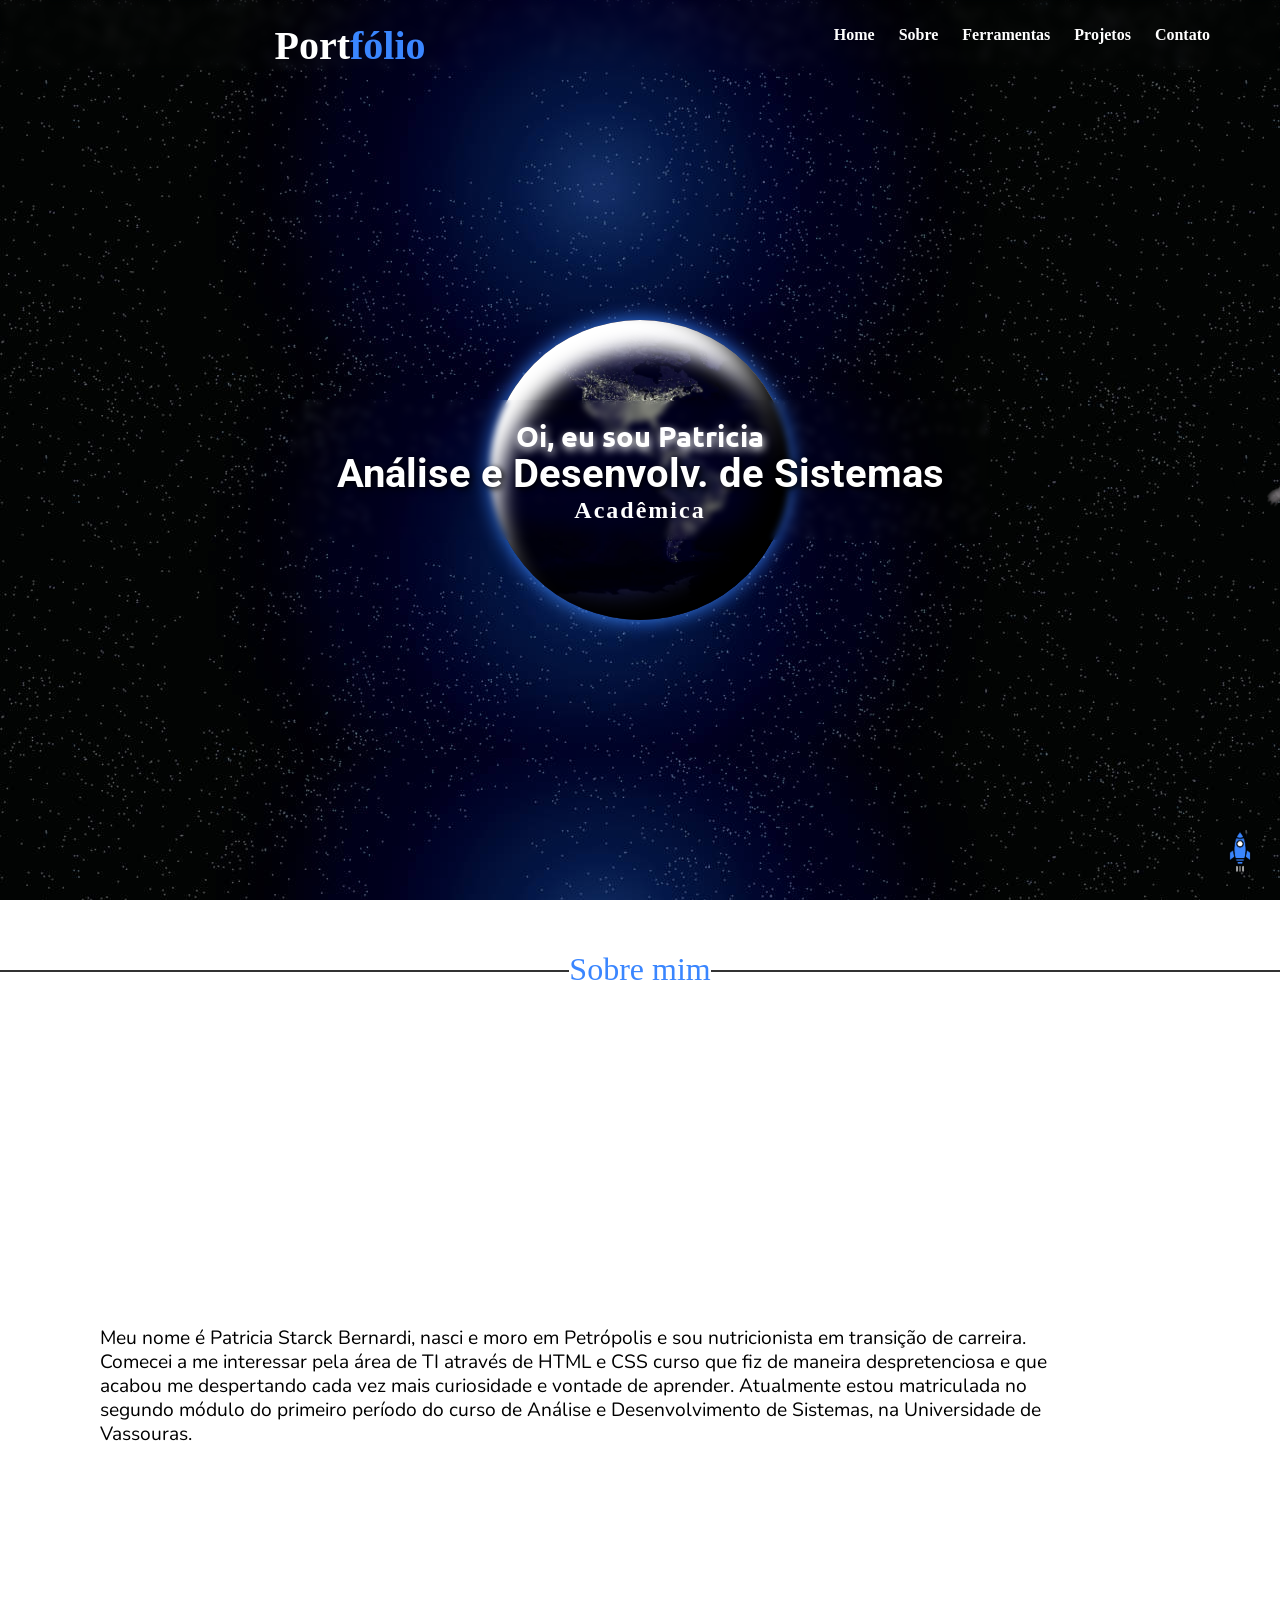
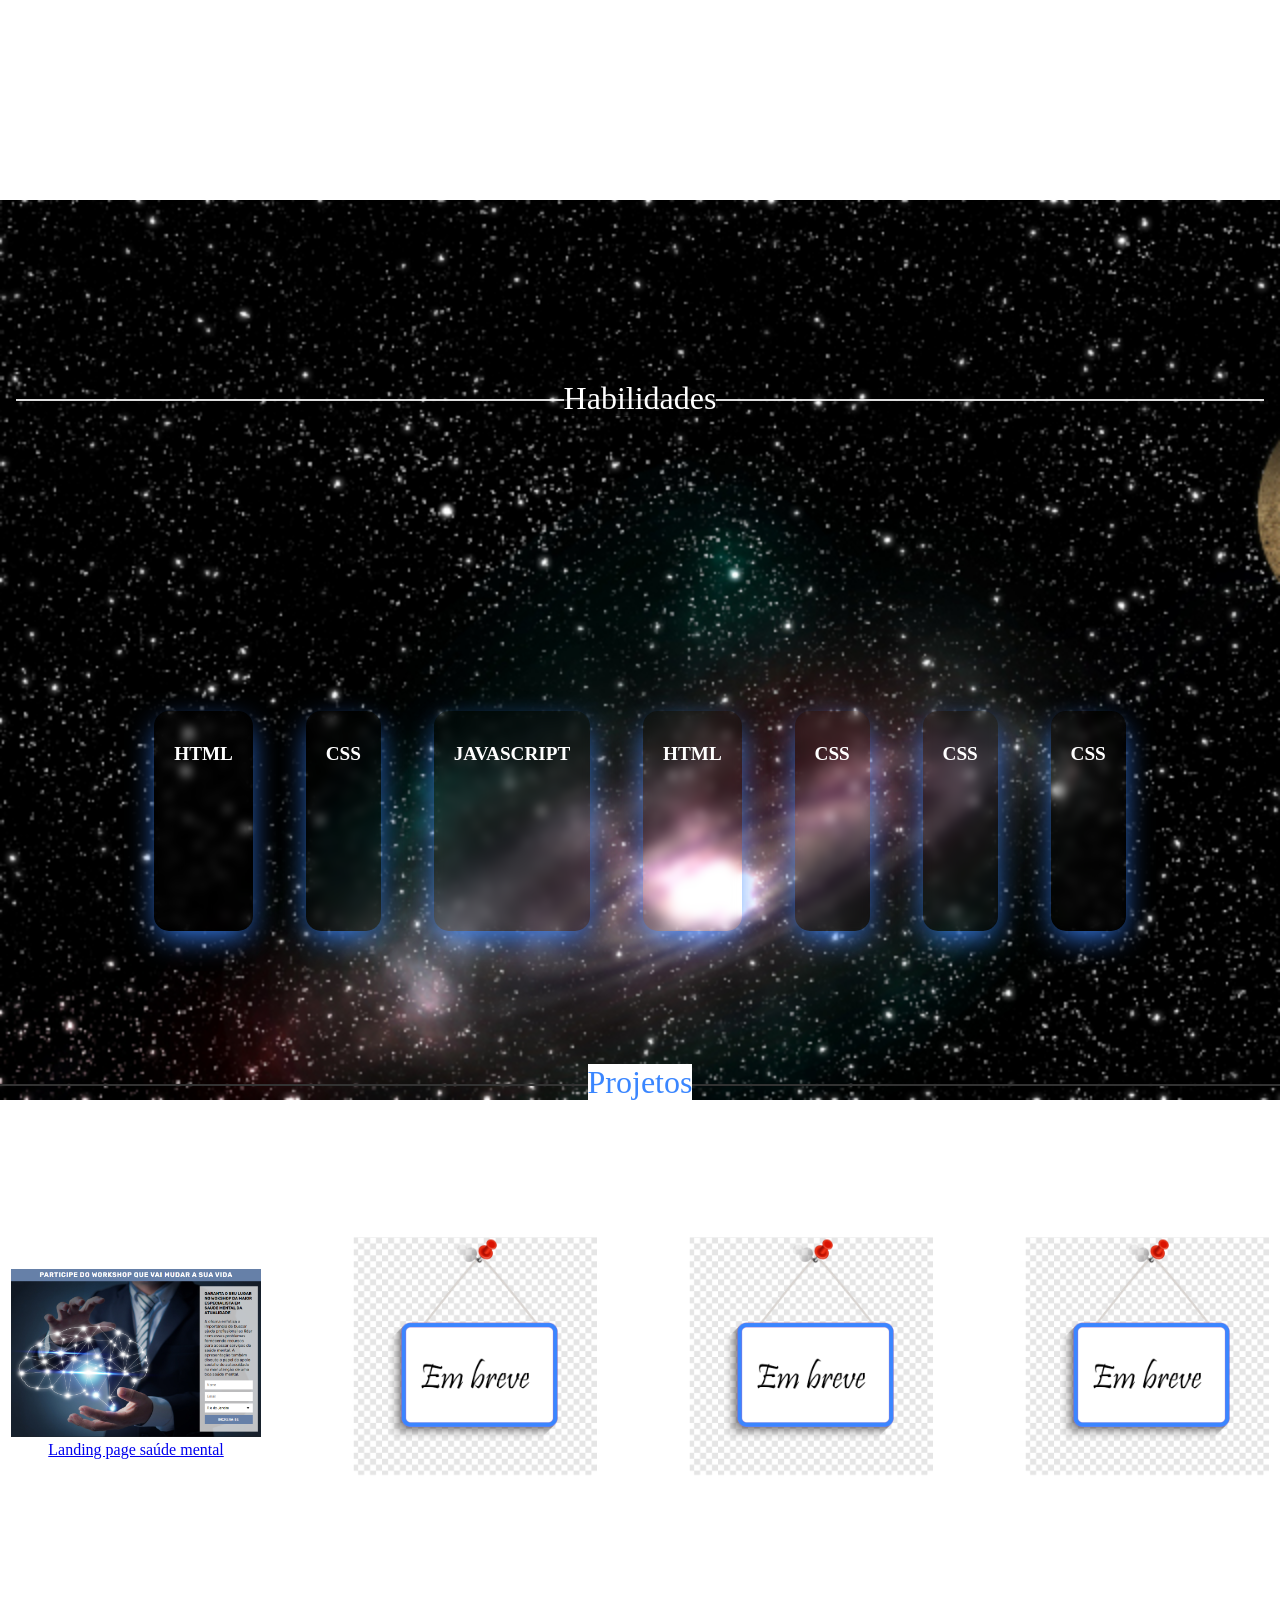
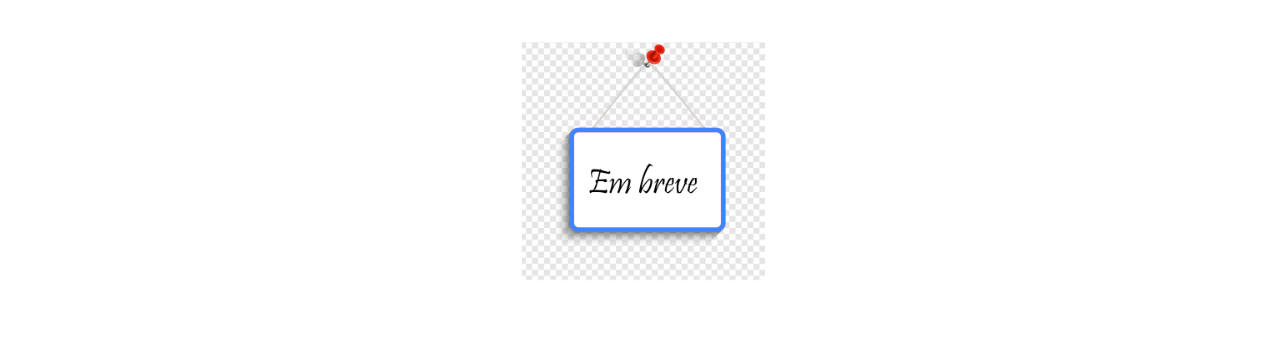
==== index.html @ dffda9d1 "Add pastas Adicionei os arquivos" ====
<!DOCTYPE html>
<html lang="pt-br">
<head>
    <meta charset="UTF-8">
    <meta http-equiv="X-UA-Compatible" content="IE=edge">
    <meta name="viewport" content="width=device-width, initial-scale=1.0">
    <title>Portfólio Patricia Starck Bernardi</title>
    <link rel="stylesheet" href="style.css">
    <link rel="stylesheet" href="https://cdnjs.cloudflare.com/ajax/libs/font-awesome/6.3.0/css/all.min.css">
</head>
<body>
    <div class="container">
        <div class="container-top">
            <header>
                <h1 class="logo">Port<span>fólio</span></h1>
            </header>
            
            <div class="menu">
                <nav>
                    <a href="#home">Home</a>
                    <a href="#sobre">Sobre</a>
                    <a href="#ferramentas">Ferramentas</a>
                    <a href="#projetos">Projetos</a>
                    <a href="#contato">Contato</a>
                </nav>
            </div>
            <button onclick="animarMenu()" id="btn-menu">
                <span class="linha"></span>
                <span class="linha"></span>
                <span class="linha"></span>
            </button>
        </div>
        

        <div class="menu-mobile" id="menu-mobile">
            <nav>
                <a href="#">Home</a>
                <a href="#">Sobre</a>
                <a href="#">Ferramentas</a>
                <a href="#">Projetos</a>
                <a href="#">Contato</a>
            </nav>        
        </div>

        <section class="apresentacao">            
            <div class="apresentacao-txt">
                <h2>Oi, eu sou Patricia</h2>                
                <h3>Análise e Desenvolv. de Sistemas</h3>      
                <h4>Acadêmica<h4>          
            </div> 
            <div class="astronauta">
                <img src="imagens/astronauta.png" alt="">
            </div>           
            <div class="globo"></div>            
        </section>
        
        <div class="pagina-topo"><span>Sobre mim</span></div>            
        <section id="sobre-mim">
                <div class="texto-esquerdo">                     
                    <p >Meu nome é Patricia Starck Bernardi, nasci e moro em Petrópolis e sou nutricionista em transição de carreira. Comecei a me interessar pela área de TI através de HTML e CSS curso que fiz de maneira despretenciosa e que acabou me despertando cada vez mais curiosidade e vontade de aprender. Atualmente estou matriculada no segundo módulo do primeiro período do curso de Análise e Desenvolvimento de Sistemas, na Universidade de Vassouras.</p>
                </div>
                <div class="img-direita">
                    <img src="https://images.unsplash.com/photo-1580489944761-15a19d654956?ixlib=rb-4.0.3&ixid=MnwxMjA3fDB8MHxwaG90by1wYWdlfHx8fGVufDB8fHx8&auto=format&fit=crop&w=461&q=80"  alt="">
                </div>
            </section>
        
        <a id="link-topo" class="link-topo" href="" title="topo da página"><img src="imagens/rocket.png" alt=""></a>
        <section class="habilidades">
            <div class="card-container">        
                    <div class="pagina-topo"><span>Habilidades</span></div>
                    <div class="card">
                        <img src="https://logospng.org/download/html-5/logo-html-5-512.png" alt="">
                        <div class="legenda"><p>HTML</p></div>
                    </div>
                    
                    <div class="card">
                        <img src="https://logospng.org/download/css-3/logo-css-3-512.png" alt="">
                        <div class="legenda"><p>CSS</p></div>
                    </div>
                    <div class="card">
                        <img src="https://logospng.org/download/javascript/logo-javascript-icon-512.png" alt="">
                        <div class="legenda"><p>JAVASCRIPT</p></div>
                    </div>
                    <div class="card">
                        <img src="https://logospng.org/download/html-5/logo-html-5-512.png" alt="">
                        <div class="legenda"><p>HTML</p></div>
                    </div>
                    <div class="card">
                        <img src="https://logospng.org/download/css-3/logo-css-3-512.png" alt="">
                        <div class="legenda"><p>CSS</p></div>            
                    </div>
            
                    <div class="card">
                        <img src="https://logospng.org/download/css-3/logo-css-3-512.png" alt="">
                        <div class="legenda"><p>CSS</p></div>            
                    </div>
            
                    <div class="card">
                        <img src="https://logospng.org/download/css-3/logo-css-3-512.png" alt="">
                        <div class="legenda"><p>CSS</p></div>            
                    </div>
                </div>
            </section>
            <section>
               
                <div class="projeto_capa">
                    <div class="pagina-topo"><span>Projetos</span></div>   

                    <a href=" https://patriciastarck.github.io/saude-mental/" target="_blank"><img src="imagens/lp_saude_mental.png" class="lp_capa" alt="">
                        <legend style="text-align: center;">Landing page saúde mental</legend>

                    <a href=" https://patriciastarck.github.io/saude-mental/" target="_blank"><img src="imagens/placa.png" class="lp_capa" alt="">
                        <legend style="text-align: center;"></legend>

                    <a href=" https://patriciastarck.github.io/saude-mental/" target="_blank"><img src="imagens/placa.png" class="lp_capa" alt="">
                        <legend style="text-align: center;"></legend>

                    <a href=" https://patriciastarck.github.io/saude-mental/" target="_blank"><img src="imagens/placa.png" class="lp_capa" alt="">
                            <legend style="text-align: center;"></legend>

                    <a href=" https://patriciastarck.github.io/saude-mental/" target="_blank"><img src="imagens/placa.png" class="lp_capa" alt="">
                        <legend style="text-align: center;"></legend>
                    
                    </a>
                </div>


            </section>
    </div>

    <script src="script.js"></script>
</body>
</html>
---- style.css ----
@import url('https://fonts.googleapis.com/css2?family=Alkatra:wght@600&family=Roboto:wght@400;500;700&family=Ubuntu:wght@500;700&display=swap');
@import url('https://fonts.googleapis.com/css2?family=Nunito:wght@400;500;600&display=swap');

* {
    padding: 0;
    margin: 0;
    box-sizing: border-box;
    list-style: none;
}

::-webkit-scrollbar {
    width: 12px;
    border: 5px solid white;
    background-color: rgb(150,150,150);
}

::-webkit-scrollbar-thumb {
    width: 12px;
    border: 2px solid rgb(33, 31, 31);
    border-radius: 50px;
    background-image:url(https://images.pexels.com/photos/1154610/pexels-photo-1154610.jpeg?auto=compress&cs=tinysrgb&w=1260&h=750&dpr=1) ;
}

body {
    overflow-x: hidden;
}

.container {
    background-image: url(imagens/bg-bluesky.jpg);     
    animation: rotate 30s linear infinite;
    height: 100vh; 
}

.container-top {   
    backdrop-filter: blur(5px) ;    
    padding: 0px 60px;     
    display: flex;   
    justify-content: space-between;
    align-items: center; 
    width: 100vw;
    height: 70px;     
}

header {   
    color: white;    
    width: 50%;   
}

header h1 {    
    font-size: 2.5rem;
}

span {
    color: #3a86ff;
}

/*----------------------------------------------*/

.menu {
    background-color: transparent;       
    font-weight: bold;
    cursor: pointer;
}

.menu a {
    background-color: transparent;
    text-decoration: none;
    padding: 10px;
    color: white;
    font-size: 1rem;
    padding: 10px;    
}

button {
    display: none;
    width: 30px;
    height: 30px;
    outline: none;
    border: 0;
    background: transparent;
    border-radius: 5px;
    transition: .2s;
    cursor: pointer;   
}

.linha {
    width: 30px;
    height: 3px;
    background-color: #ccc;
    display: block;
    margin: 3px auto;
    position: relative;
    transform-origin: center;
    transition: .2s;
}

button.ativo .linha:nth-child(1){
    transform: translateY(6px) rotate(-45deg);
    background-color: #ccc;
}

button.ativo .linha:nth-child(3){
    transform: translateY(-6px) rotate(45deg);
    background-color: #ccc;
}

button.ativo .linha:nth-child(2){
    width: 0;
}

.menu-mobile {
    display: flex;
    justify-content: center;
    background-color: #0000008c;
    backdrop-filter: blur(5px);
    position: absolute;   
    left: 0;
    width: 100%;
    height: 0vh;
    visibility: hidden; 
    transition: 0.5s; 
    overflow: hidden;    
}

.menu-mobile nav a {    
    color: rgb(255, 252, 252);
    text-decoration: none;
    display: block;
    padding: 15px 30px;
    font-size: 16pt;
}

.menu-mobile nav a:hover {
    background-color: #f0eaea80 ;
}

/*----------------------------------------------*/

.apresentacao {    
    display: flex;    
    align-items: center;
    justify-content: space-around;
    width: 100vw;
    height: 100vh;   
    padding-bottom: 100px; 
}

.globo {
    background-image: url(imagens/globo.jpeg);
    background-size: cover;
    box-shadow: -25px -25px 25px black inset, 10px 30px 20px white inset, 0px 0px 20px #3a86ff;
    width: 300px;
    height: 300px;
    border-radius: 50%;
    animation: rotate 60s linear infinite;
    
}

@keyframes rotate {
    to {
        background-position: 100%;
    }
}

.apresentacao-txt {
    backdrop-filter: blur(3px); 
    height: 140px;
    border-radius: 10px;    
    position: absolute;    
    text-align: center;
    padding: 10px;
    width: 700px;    
}

.apresentacao-txt h2 {
    margin: -34px 0;
    position: absolute;
    font-size: 1.8rem;    
    width: 100vw;
    text-align: center;
    top: 50%;
    left: 50%;    
    transform: translate(-50%, -50%);
    color: white;
    font-family: 'Ubuntu'; 
    text-shadow: 1px 3px 8px white;     
}

.apresentacao-txt h3 {
    font-family: 'Roboto', sans-serif;
    font-size: 2.5rem;
    color: white;
    text-shadow: 2px 2px 6px black;
    margin-top: 40px;
    text-align: center;
}

.apresentacao-txt h4 {    
    margin: auto;    
    font-size: 1.5rem;  
    letter-spacing: 2px;
    overflow: hidden;
    color: #FFF;     
}



@keyframes type {
    0% {
      width: 0;
    }  
  }

@keyframes caret { 
    50% { 
      box-shadow: .6em 0 0 transparent;
    }
  }

/*tem que ser id pra usar no js*/
#sobre-mim {
    background-color: white;
    width: 100%;
    height: 92vh;
    font-size: 1.2rem;
    line-height: 1.5rem;
    display: flex;  
    flex: 1 1;  
    align-items: center;
    
        
}

.img-direita {
   
    
    padding: 50px 100px 50px 50px;
    /* background-size: cover; */
}

.img-direita img {
    width: 300px;
    /* margin: 40px; */
}

.texto-esquerdo {
    font-family: 'Nunito', sans-serif;    
    align-items: center;
    padding: 50px 50px 50px 100px;
    margin: auto;
}

.pagina-topo {     
    font-size: 2rem;  
    width: 100%;
    text-align: center;
    height: 2px;
    background-color: #333;   
} 

div.pagina-topo span {    
    background-color: white;
    position: relative;
    top: -0.6em;
    
}

/*botão flutuante esquerda infwrior*/
#link-topo {
    text-decoration: none;    
    color: #fff;    
    padding: 5px;
    border-radius: 50%;
    position: fixed;
    right: 10px;
    bottom: 10px;        
}

#link-topo img {
    width: 50px;    
}

#link-topo img:hover {
    width: 60px;
}
   

/*-------EFEITO APARECER------------------*/
.texto-esquerdo {
    transform: translateX(-50%);
    opacity: 0;
}

.img-direita {
    transform: translateX(50%);
    opacity: 0;
}

.efeitoScroll {
    transform: translate(0, 0) !important;
    opacity: 1 !important;
    transition: 1.5s ease-in-out;
}
/*------- FIM EFEITO APARECER------------------*/

/* -------------EFEITO ASTRONAUTA -----------*/
.astronauta {
    position: absolute;    
    min-height: 100vh;
    display: flex;
    align-items: center;
    justify-content: center;
    z-index: 0;
}

.astronauta img {	
    -webkit-animation: roll-in-left 20s linear 1s both;
    animation: roll-in-left 20s linear 1s both;
}


@-webkit-keyframes roll-in-left {
    0% {
      -webkit-transform: translateX(-800px) rotate(-540deg);
              transform: translateX(-800px) rotate(-540deg);
      opacity: 0;
    }

    5% {
        -webkit-transform: translateX(-800px) rotate(-540deg);
        transform: translateX(-800px) rotate(-540deg);
opacity: 1;
    }
    100% {
      -webkit-transform: translateX(700px) rotate(0deg);
              transform: translateX(700px) rotate(0deg);
      opacity: 1;
    }
  }
/*-----------------fim efeito astronauta-------------------*/

.card-container {  
    background-image: url(imagens/vecteezy_galaxy.jpg);
    background-repeat: no-repeat;
    background-size: cover;
    height: 100vh;
    padding: 1rem;
    overflow-y: hidden;
    display: flex;
    flex-wrap: wrap; 
    justify-content: center;
    align-items: center;
    gap: .8rem;
    animation: rotate 40s linear infinite;     
}

@keyframes rotate {
    to {
        background-position: 100%;
    }
}
.card {
    backdrop-filter: blur(5px);
    padding-top: 12px;
    height: 100px;
    border-radius: 15px;    
    box-shadow: 2px 2px 20px black;   
    font-size: 1rem; 
    transition: 1s;
    cursor: pointer;
}

.card:hover {
    box-shadow:2px 2px 15px white;    
}

.card img {
    width: 150px;
}

.card .legenda {
    color: white;
    font-size: 1.2rem;
    font-weight: bold;
    text-align: center;
    padding: 20px;
}
.cards {
    
    width: 100%;
    display: flex;
    flex-wrap: wrap;
    justify-content: space-around;
  }
  
  .card {        
    margin: 10px 20px;
    position: relative;
    max-width: 200px;
    height: 220px;
    box-shadow: 0 10px 30px -6px #3a86ff;
  }
  
  .card-title {
    backdrop-filter: blur(15px);
    display: block;
    text-align: center;
    color: #fff;    
    padding: 2%;
    border-top-right-radius: 4px;
    border-top-left-radius: 4px;
  }
  
  .card img {    
    width: 75%;        
    display: block;
    margin: auto;    
    position: relative;
    
  }
  
  .card-desc {
    display: block;
    font-size: 1.2rem;
    position: absolute;
    height: 0;
    top: 0;
    opacity: 0;
    padding: 18px 8%;
    background-color: white;
    overflow-y: scroll;
    transition: 0.8s ease;
  }
  
  .card:hover .card-desc {
    opacity: 1;
    height: 100%;
  }
  
  h1 {
    font-size: 2.8rem;
    color: #fff;
    margin: 40px 0 20px 0;
    text-align: center;
  }

  .pagina-topo2 { 
    margin-top: 100px;
    font-size: 2rem;  
    width: 100%;
    text-align: center;
    height: 2px;
    background-color: white;    
}

div.pagina-topo2 span {    
    background-color: rgba(0, 0, 0, 0.872);
    color: white;
    position: relative;
    top: -0.6em;
}

.projeto_capa {
    margin-top: -60px;
    display: flex;
    justify-content: space-around;
    align-items: center;
    height: 100vh;
    flex-wrap: wrap;
    gap: 4rem;
}

.lp_capa {
    width: 250px;
}

@media screen and (max-width: 1030px) {
    .menu, .social {
        display: none;
    }

    .logo {
        width: 100%;
    }

    .menu-mobile.abrir {
        visibility: visible;
        height: calc(100vh - 77px);
    }

    button{
        display: block;
    }    
}

.card-container .pagina-topo span {
    background-color: rgba(0, 0, 0, 0.737);
    color: white;
}
  
.card-container .pagina-topo {
    margin-top: 40px;       
    width: 100%;
    text-align: center;
    height: 2px;
    background-color: rgba(255, 255, 255, 0.861);
}
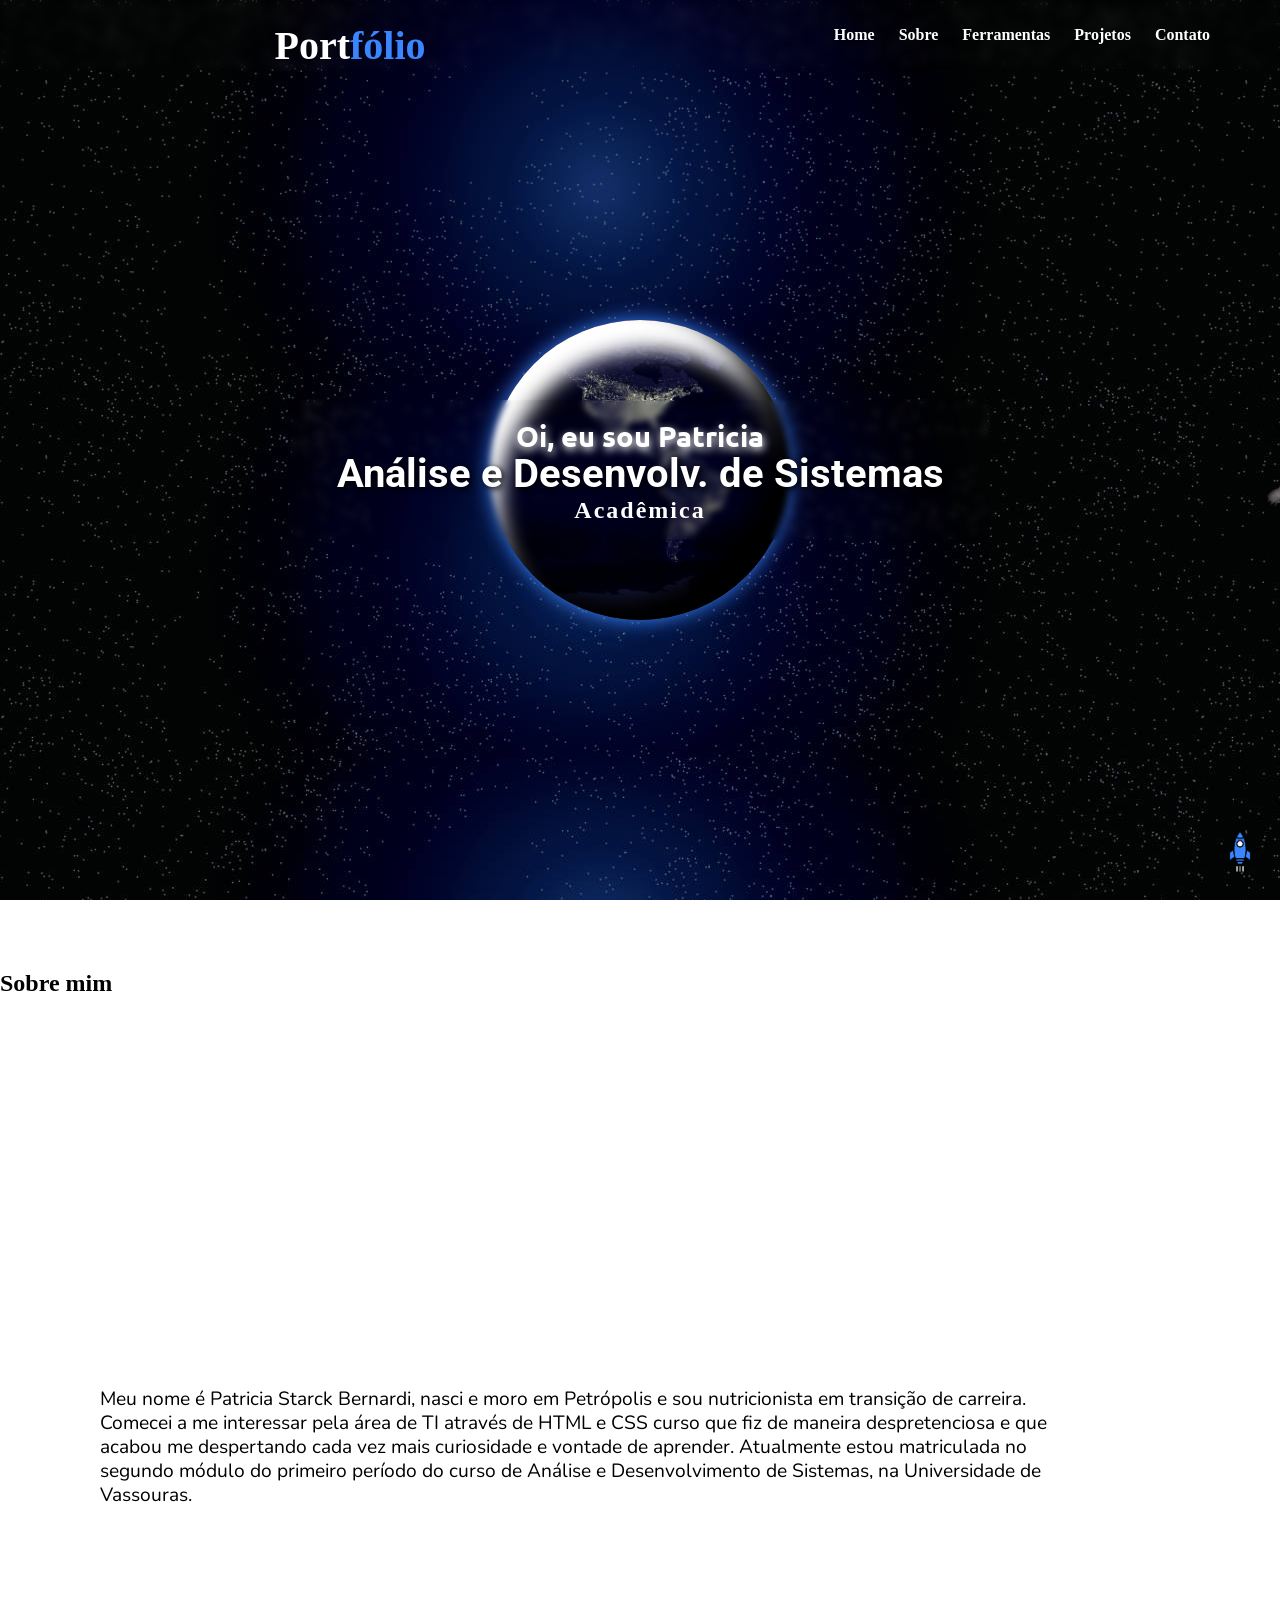
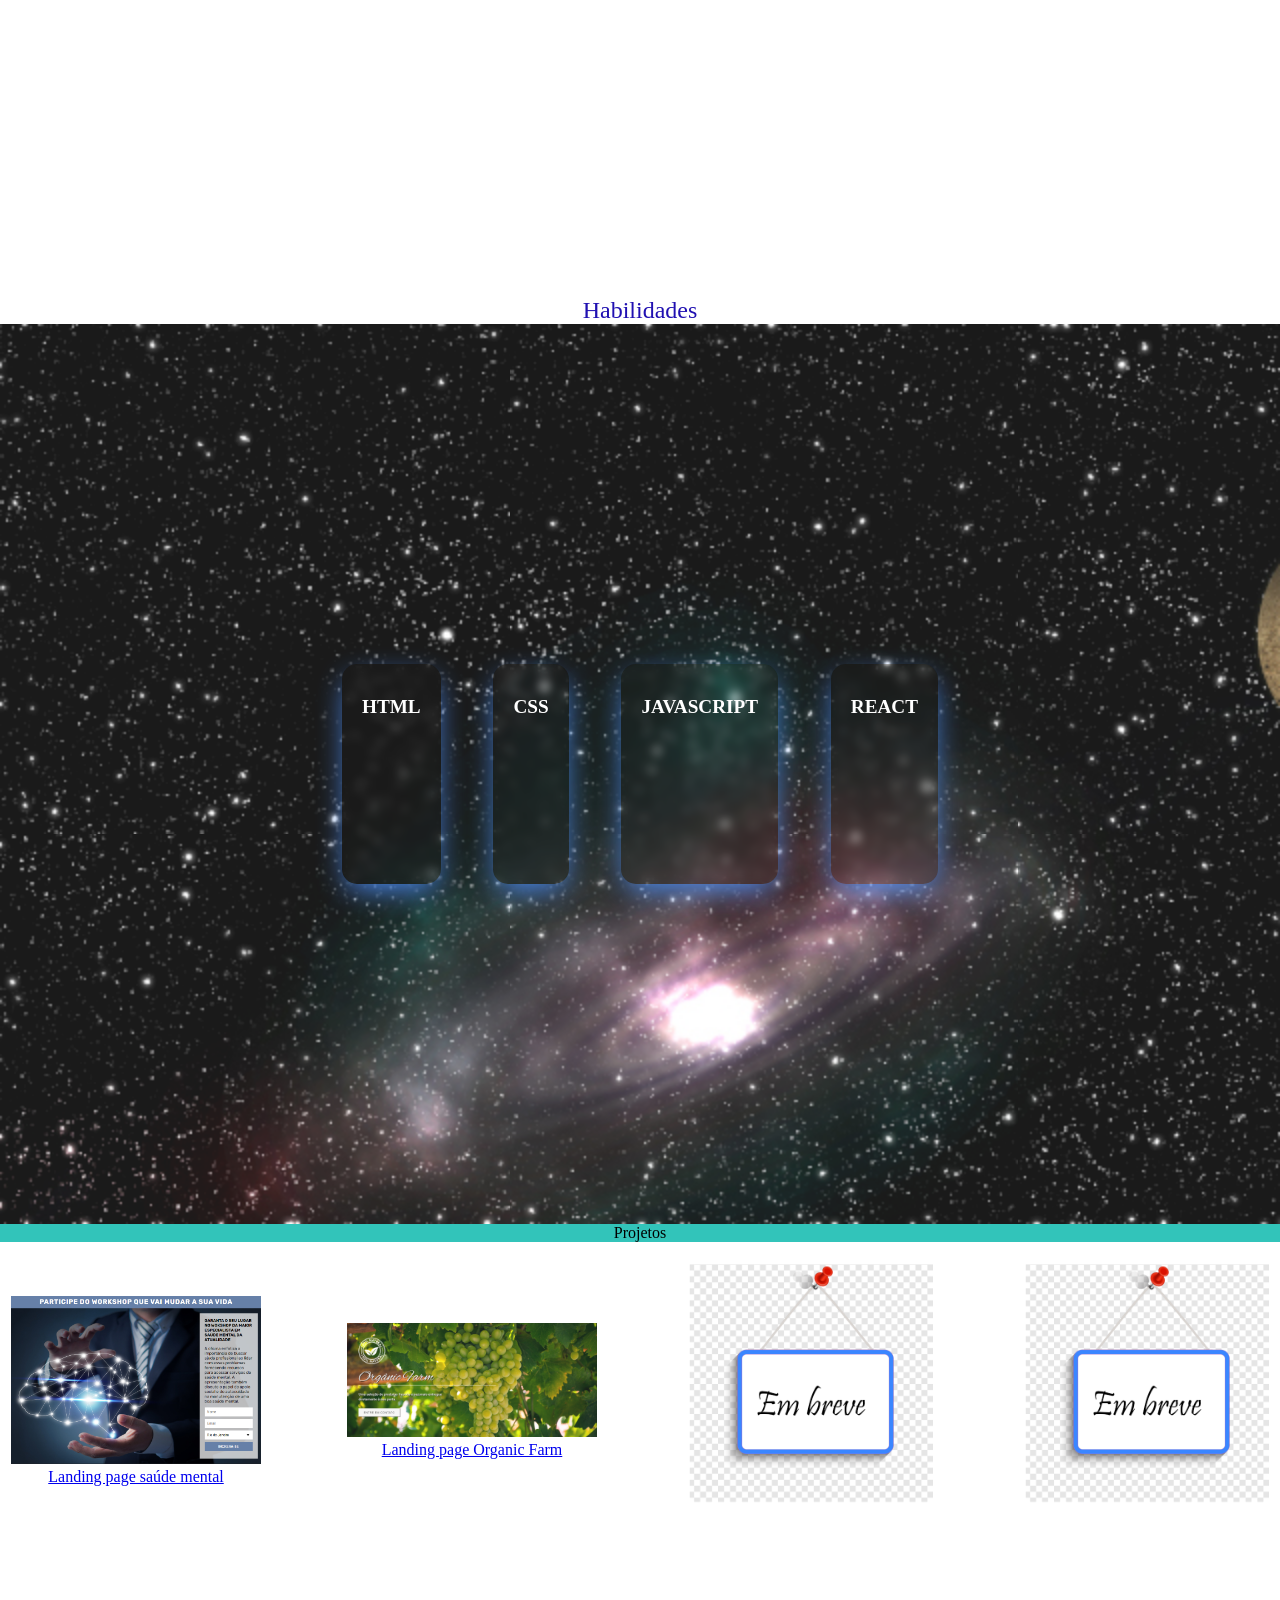
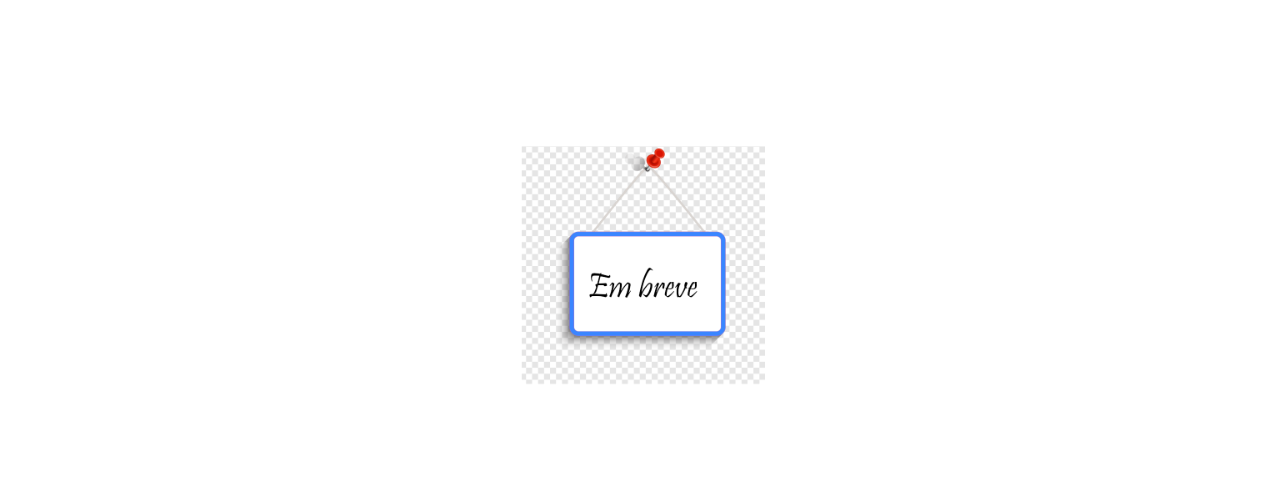
==== commit 146be70a: "Varias alterações Colocando responsivo" ====
--- a/index.html
+++ b/index.html
@@ -10,7 +10,7 @@
 </head>
 <body>
     <div class="container">
-        <div class="container-top">
+        <div class="container-blur">
             <header>
                 <h1 class="logo">Port<span>fólio</span></h1>
             </header>
@@ -25,7 +25,7 @@
                 </nav>
             </div>
             <button onclick="animarMenu()" id="btn-menu">
-                <span class="linha"></span>
+                <span class="linha"></span> <!--3 linhas -->
                 <span class="linha"></span>
                 <span class="linha"></span>
             </button>
@@ -54,7 +54,10 @@
             <div class="globo"></div>            
         </section>
         
-        <div class="pagina-topo"><span>Sobre mim</span></div>            
+        <div class="pagina-topo">
+            <h2>Sobre mim</h2> 
+        </div>       
+             
         <section id="sobre-mim">
                 <div class="texto-esquerdo">                     
                     <p >Meu nome é Patricia Starck Bernardi, nasci e moro em Petrópolis e sou nutricionista em transição de carreira. Comecei a me interessar pela área de TI através de HTML e CSS curso que fiz de maneira despretenciosa e que acabou me despertando cada vez mais curiosidade e vontade de aprender. Atualmente estou matriculada no segundo módulo do primeiro período do curso de Análise e Desenvolvimento de Sistemas, na Universidade de Vassouras.</p>
@@ -65,52 +68,40 @@
             </section>
         
         <a id="link-topo" class="link-topo" href="" title="topo da página"><img src="imagens/rocket.png" alt=""></a>
-        <section class="habilidades">
-            <div class="card-container">        
-                    <div class="pagina-topo"><span>Habilidades</span></div>
+        
+        <section class="habilidades">            
+                
+            <div class="pagina-topo" style="color: rgb(32, 16, 177); text-align: center; font-size: 1.5rem;" >Habilidades</div>
+            <div class="container-card" target="_blank" >    
                     <div class="card">
-                        <img src="https://logospng.org/download/html-5/logo-html-5-512.png" alt="">
+                        <img src="https://logospng.org/download/html-5/logo-html-5-512.png" title="HTML é uma linguagem de marcação, usada para definir a estrutura do seu conteúdo." alt="">
                         <div class="legenda"><p>HTML</p></div>
                     </div>
                     
                     <div class="card">
-                        <img src="https://logospng.org/download/css-3/logo-css-3-512.png" alt="">
+                        <img src="https://logospng.org/download/css-3/logo-css-3-512.png" title="é uma linguagem de estilo (en-US) usada para descrever a apresentação de um documento escrito em HTML ou em XML (incluindo várias linguagens em XML como SVG, MathML ou XHTML). O CSS descreve como elementos são mostrados na tela, no papel, na fala ou em outras mídias." alt="">
                         <div class="legenda"><p>CSS</p></div>
                     </div>
                     <div class="card">
-                        <img src="https://logospng.org/download/javascript/logo-javascript-icon-512.png" alt="">
+                        <img src="https://logospng.org/download/javascript/logo-javascript-icon-512.png" title="linguagem baseada em protótipos, multi-paradigma e dinâmica, suportando estilos de orientação a objetos, imperativos e declarativos (como por exemplo a programação funcional)." alt="">
                         <div class="legenda"><p>JAVASCRIPT</p></div>
                     </div>
                     <div class="card">
-                        <img src="https://logospng.org/download/html-5/logo-html-5-512.png" alt="">
-                        <div class="legenda"><p>HTML</p></div>
-                    </div>
-                    <div class="card">
-                        <img src="https://logospng.org/download/css-3/logo-css-3-512.png" alt="">
-                        <div class="legenda"><p>CSS</p></div>            
-                    </div>
-            
-                    <div class="card">
-                        <img src="https://logospng.org/download/css-3/logo-css-3-512.png" alt="">
-                        <div class="legenda"><p>CSS</p></div>            
-                    </div>
-            
-                    <div class="card">
-                        <img src="https://logospng.org/download/css-3/logo-css-3-512.png" alt="">
-                        <div class="legenda"><p>CSS</p></div>            
-                    </div>
+                        <img src="https://w7.pngwing.com/pngs/452/495/png-transparent-react-javascript-angularjs-ionic-github-text-logo-symmetry-thumbnail.png" title="biblioteca para construção de interfaces de usuário." alt="">
+                        <div class="legenda"><p>REACT</p></div>
+                    </div>                    
                 </div>
             </section>
             <section>
                
+                <div class="pagina-topo" style="text-align: center; width: 100%; background-color: rgb(50, 196, 186);">Projetos</div>   
                 <div class="projeto_capa">
-                    <div class="pagina-topo"><span>Projetos</span></div>   
 
                     <a href=" https://patriciastarck.github.io/saude-mental/" target="_blank"><img src="imagens/lp_saude_mental.png" class="lp_capa" alt="">
-                        <legend style="text-align: center;">Landing page saúde mental</legend>
+                        <legend style="text-align: center; text-decoration: none;">Landing page saúde mental</legend>
 
-                    <a href=" https://patriciastarck.github.io/saude-mental/" target="_blank"><img src="imagens/placa.png" class="lp_capa" alt="">
-                        <legend style="text-align: center;"></legend>
+                    <a href="https://patriciastarck.github.io/organicFarm/" target="_blank"><img src="imagens/Screenshot.png" class="lp_capa" alt="">
+                        <legend style="text-align: center;">Landing page Organic Farm</legend>
 
                     <a href=" https://patriciastarck.github.io/saude-mental/" target="_blank"><img src="imagens/placa.png" class="lp_capa" alt="">
                         <legend style="text-align: center;"></legend>
@@ -123,8 +114,6 @@
                     
                     </a>
                 </div>
-
-
             </section>
     </div>
 
--- a/style.css
+++ b/style.css
@@ -22,16 +22,19 @@
 }
 
 body {
+    width: 100vw;
     overflow-x: hidden;
+    /* background-color: lightgreen; */
 }
 
 .container {
-    background-image: url(imagens/bg-bluesky.jpg);     
+    background-image: url(imagens/bg-bluesky.jpg);       
     animation: rotate 30s linear infinite;
+    width: 100vw;
     height: 100vh; 
 }
 
-.container-top {   
+.container-blur {   
     backdrop-filter: blur(5px) ;    
     padding: 0px 60px;     
     display: flex;   
@@ -136,14 +139,7 @@
 
 /*----------------------------------------------*/
 
-.apresentacao {    
-    display: flex;    
-    align-items: center;
-    justify-content: space-around;
-    width: 100vw;
-    height: 100vh;   
-    padding-bottom: 100px; 
-}
+
 
 .globo {
     background-image: url(imagens/globo.jpeg);
@@ -162,6 +158,17 @@
     }
 }
 
+
+
+.apresentacao {    
+    display: flex;    
+    align-items: center;
+    justify-content: space-around;
+    width: 100vw;
+    height: 100vh;   
+    padding-bottom: 100px; 
+}
+
 .apresentacao-txt {
     backdrop-filter: blur(3px); 
     height: 140px;
@@ -221,19 +228,15 @@
 #sobre-mim {
     background-color: white;
     width: 100%;
-    height: 92vh;
+    height: 100vh;
     font-size: 1.2rem;
     line-height: 1.5rem;
     display: flex;  
     flex: 1 1;  
-    align-items: center;
-    
-        
-}
-
-.img-direita {
-   
-    
+    align-items: center;      
+}
+
+.img-direita {   
     padding: 50px 100px 50px 50px;
     /* background-size: cover; */
 }
@@ -249,14 +252,6 @@
     padding: 50px 50px 50px 100px;
     margin: auto;
 }
-
-.pagina-topo {     
-    font-size: 2rem;  
-    width: 100%;
-    text-align: center;
-    height: 2px;
-    background-color: #333;   
-} 
 
 div.pagina-topo span {    
     background-color: white;
@@ -339,10 +334,11 @@
   }
 /*-----------------fim efeito astronauta-------------------*/
 
-.card-container {  
+.container-card {  
     background-image: url(imagens/vecteezy_galaxy.jpg);
     background-repeat: no-repeat;
     background-size: cover;
+    opacity: 0.9;
     height: 100vh;
     padding: 1rem;
     overflow-y: hidden;
@@ -385,13 +381,13 @@
     text-align: center;
     padding: 20px;
 }
-.cards {
+/* .cards {
     
     width: 100%;
     display: flex;
     flex-wrap: wrap;
     justify-content: space-around;
-  }
+  } */
   
   .card {        
     margin: 10px 20px;
@@ -474,7 +470,24 @@
     width: 250px;
 }
 
-@media screen and (max-width: 1030px) {
+.card-container .pagina-topo span {
+    background-color: rgba(0, 0, 0, 0.737);
+    color: white;
+}
+  
+.card-container .pagina-topo {
+    margin-top: 40px;       
+    width: 100%;
+    text-align: center;
+    height: 2px;
+    background-color: rgba(255, 255, 255, 0.861);
+}
+
+
+
+/*-----------------------------------------------------------------------------------*/
+
+@media screen and (max-width: 900px) {
     .menu, .social {
         display: none;
     }
@@ -490,18 +503,90 @@
 
     button{
         display: block;
-    }    
-}
-
-.card-container .pagina-topo span {
-    background-color: rgba(0, 0, 0, 0.737);
-    color: white;
-}
-  
-.card-container .pagina-topo {
-    margin-top: 40px;       
-    width: 100%;
-    text-align: center;
-    height: 2px;
-    background-color: rgba(255, 255, 255, 0.861);
-}+    }  
+
+    .container {
+        width: 100vw;
+    }
+
+    .container-blur {
+        width: 100%;
+        display: flex;
+        justify-content: space-between;
+    }
+    
+    .globo {
+        
+        display: flex;
+        justify-content: center;
+    }
+
+    .apresentacao {        
+        width: 100vw;
+        height: 100vh;
+        margin: 0 auto;
+    }
+
+    .apresentacao-txt h3, .apresentacao h2  {
+        font-size: 1.5rem;
+    }
+
+    .pagina-topo {
+        text-align: center;
+    }
+
+    #sobre-mim {
+        display: block;
+        text-align: center;
+        width: 100vw;
+        height: 100vh;
+        margin: 0px 0 40px 0 ;        
+    }
+
+    .img-direita { 
+        padding: 0;
+        margin: 0 auto;          
+        /* padding: 20px 100px 50px 50px; */}
+
+    .img-direita img {
+        width: 50%;
+        text-align: center;
+        /* margin-left: 80px; */
+    }
+
+    .texto-esquerdo {
+        font-size: 0.8rem;        
+        margin-left: -35px ;
+    }
+
+    .container-card {
+        padding: 0 30px;
+        display: block;
+        
+        height: 100%;
+    }
+
+    .card {
+        margin: 20px auto;
+        width: 140px;
+        padding: 20px;
+        height: 180px;
+    }
+    
+    .card img {
+        width: 120px;
+            }
+
+    .card .legenda {
+        color: white;
+        font-size: 0.8rem;
+        font-weight: bold;
+        text-align: center;
+        padding: 10px;
+    }
+
+    .projeto_capa {
+        padding: 100px;
+    }
+}
+
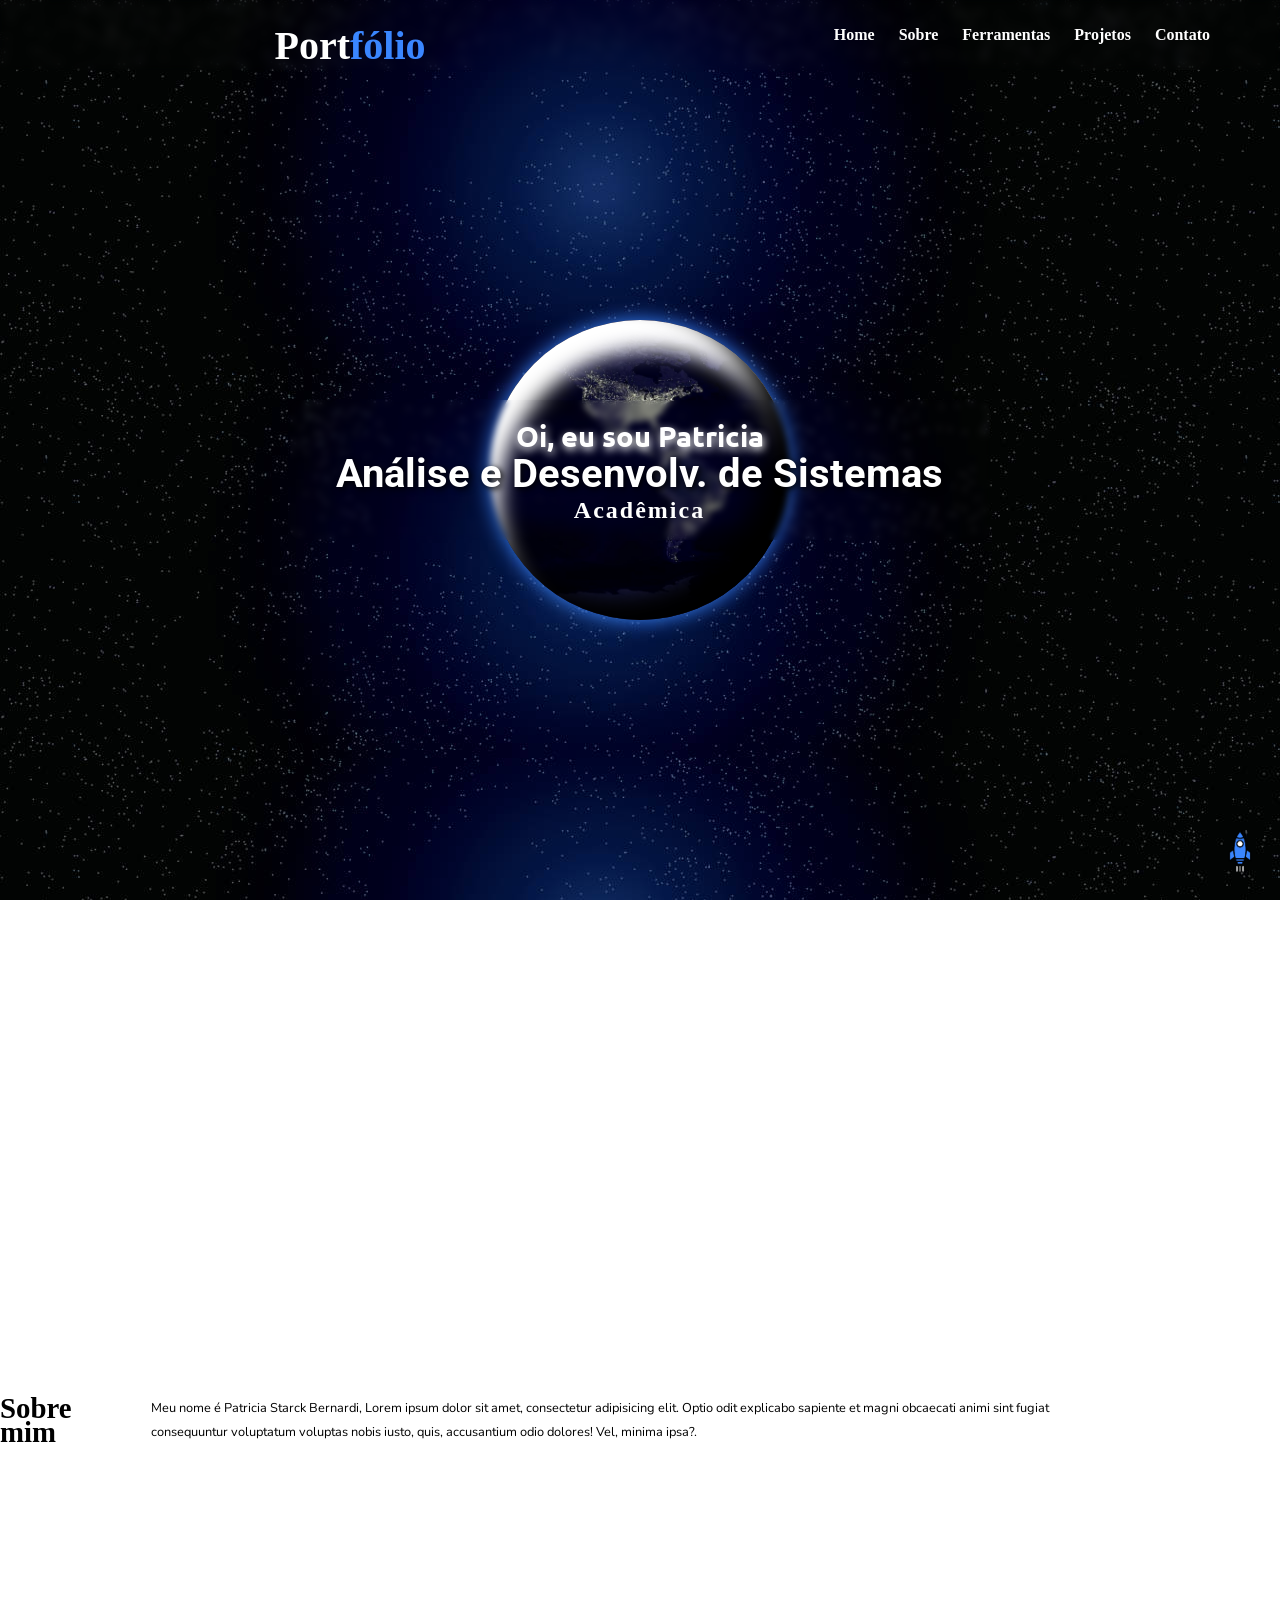
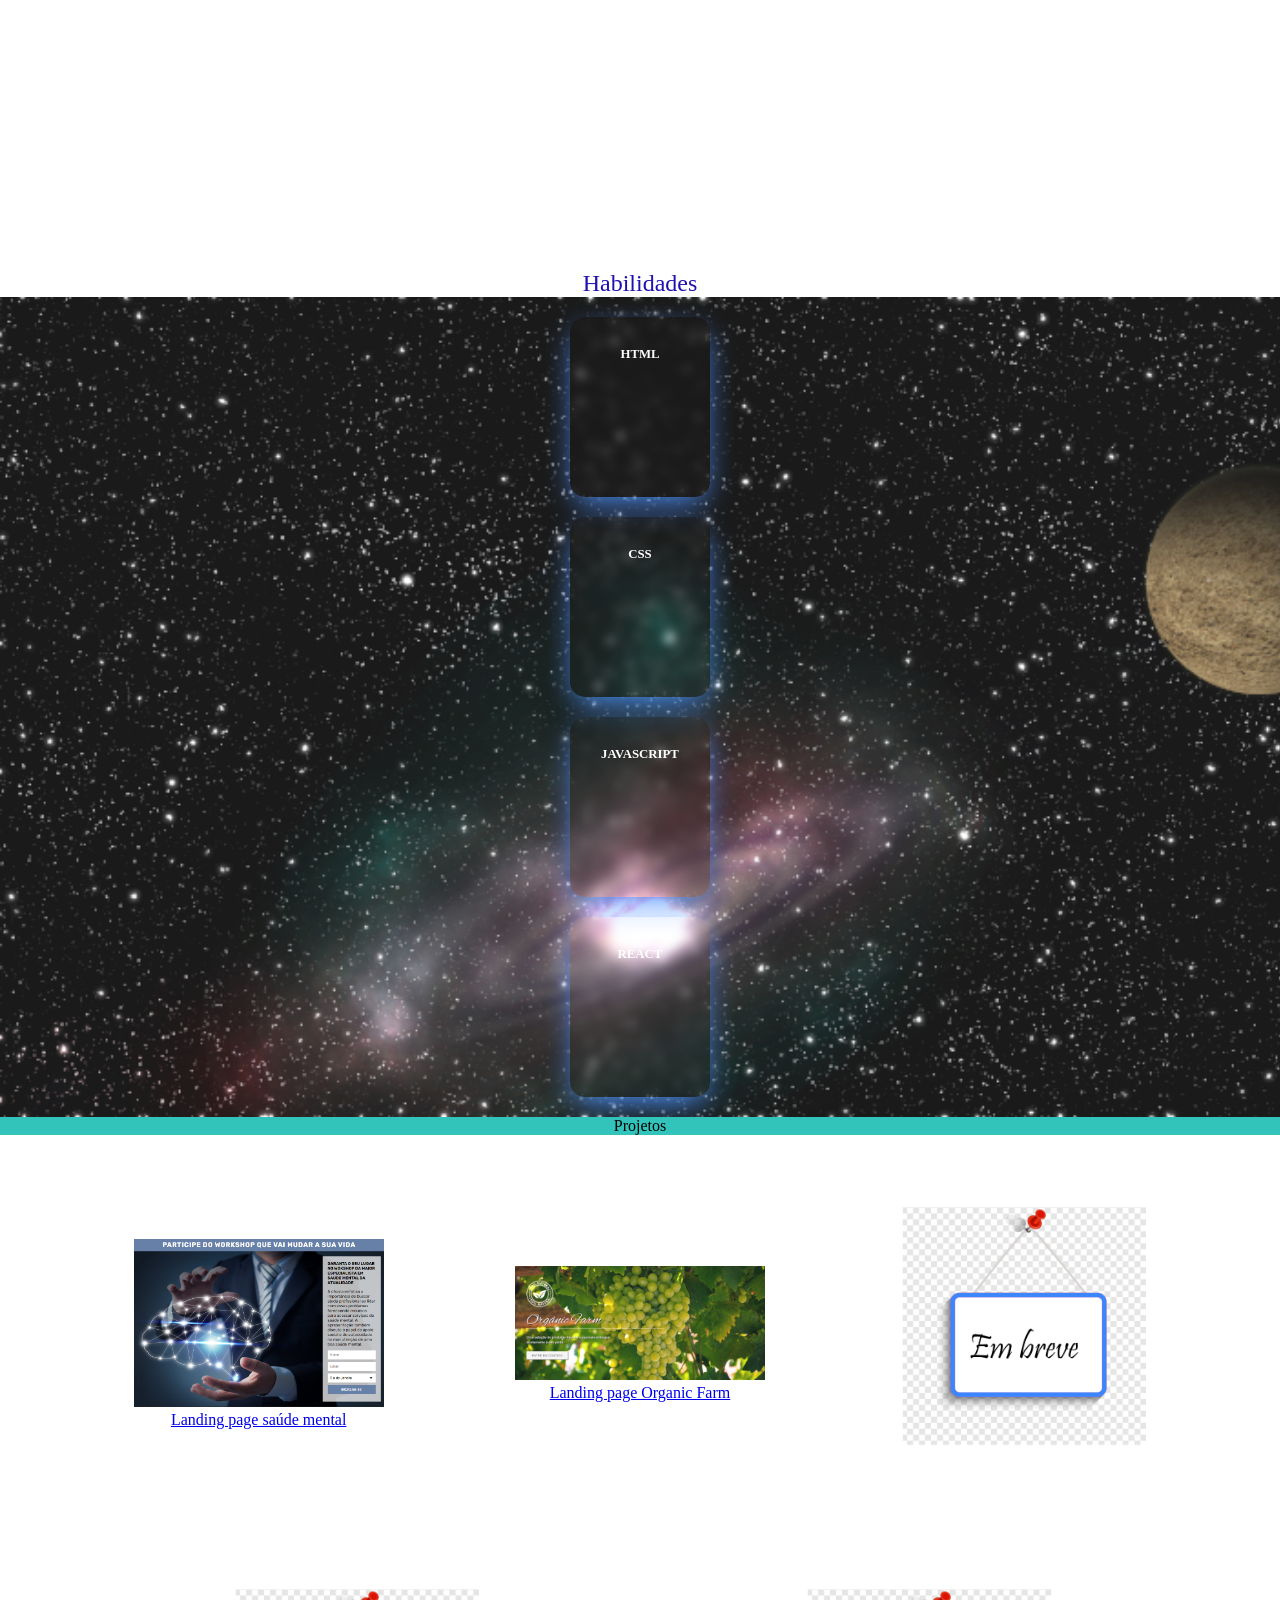
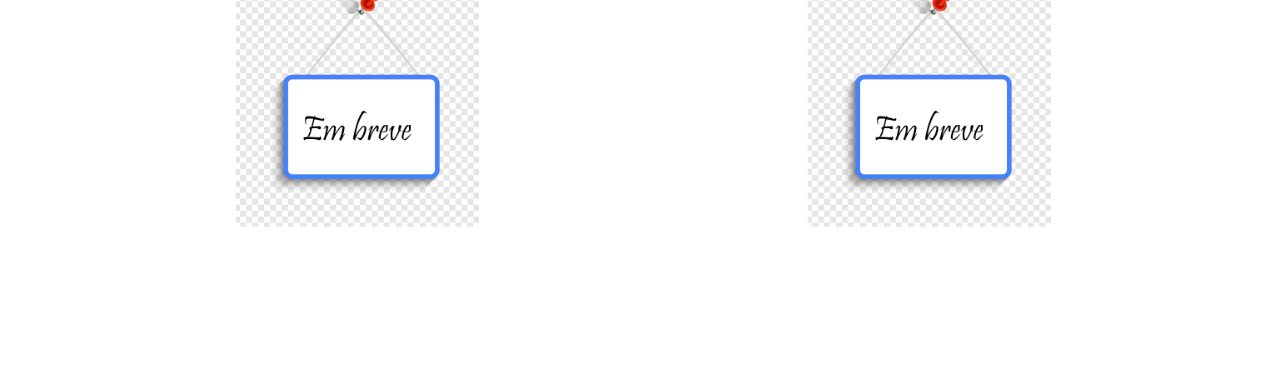
==== commit b2b335e1: "Alteração txt Alterei txt ." ====
--- a/index.html
+++ b/index.html
@@ -48,19 +48,19 @@
                 <h3>Análise e Desenvolv. de Sistemas</h3>      
                 <h4>Acadêmica<h4>          
             </div> 
-            <div class="astronauta">
+            <!-- <div class="astronauta">
                 <img src="imagens/astronauta.png" alt="">
-            </div>           
+            </div>            -->
             <div class="globo"></div>            
         </section>
         
-        <div class="pagina-topo">
-            <h2>Sobre mim</h2> 
-        </div>       
-             
+
+        
         <section id="sobre-mim">
+            <div class="pagina-topo"><h2>Sobre mim</h2></div>       
+            
                 <div class="texto-esquerdo">                     
-                    <p >Meu nome é Patricia Starck Bernardi, nasci e moro em Petrópolis e sou nutricionista em transição de carreira. Comecei a me interessar pela área de TI através de HTML e CSS curso que fiz de maneira despretenciosa e que acabou me despertando cada vez mais curiosidade e vontade de aprender. Atualmente estou matriculada no segundo módulo do primeiro período do curso de Análise e Desenvolvimento de Sistemas, na Universidade de Vassouras.</p>
+                    <p >Meu nome é Patricia Starck Bernardi, Lorem ipsum dolor sit amet, consectetur adipisicing elit. Optio odit explicabo sapiente et magni obcaecati animi sint fugiat consequuntur voluptatum voluptas nobis iusto, quis, accusantium odio dolores! Vel, minima ipsa?.</p>
                 </div>
                 <div class="img-direita">
                     <img src="https://images.unsplash.com/photo-1580489944761-15a19d654956?ixlib=rb-4.0.3&ixid=MnwxMjA3fDB8MHxwaG90by1wYWdlfHx8fGVufDB8fHx8&auto=format&fit=crop&w=461&q=80"  alt="">
--- a/style.css
+++ b/style.css
@@ -299,7 +299,7 @@
 /*------- FIM EFEITO APARECER------------------*/
 
 /* -------------EFEITO ASTRONAUTA -----------*/
-.astronauta {
+/* .astronauta {
     position: absolute;    
     min-height: 100vh;
     display: flex;
@@ -329,9 +329,9 @@
     100% {
       -webkit-transform: translateX(700px) rotate(0deg);
               transform: translateX(700px) rotate(0deg);
-      opacity: 1;
-    }
-  }
+      opacity: 0;
+    }
+  } */
 /*-----------------fim efeito astronauta-------------------*/
 
 .container-card {  
@@ -348,6 +348,7 @@
     align-items: center;
     gap: .8rem;
     animation: rotate 40s linear infinite;     
+    
 }
 
 @keyframes rotate {
@@ -372,6 +373,7 @@
 
 .card img {
     width: 150px;
+    
 }
 
 .card .legenda {
@@ -487,13 +489,9 @@
 
 /*-----------------------------------------------------------------------------------*/
 
-@media screen and (max-width: 900px) {
-    .menu, .social {
+/*medi@a screen and (max-width: 960px) {
+    .menu {
         display: none;
-    }
-
-    .logo {
-        width: 100%;
     }
 
     .menu-mobile.abrir {
@@ -510,8 +508,8 @@
     }
 
     .container-blur {
-        width: 100%;
-        display: flex;
+        
+        display: none;
         justify-content: space-between;
     }
     
@@ -525,6 +523,10 @@
         width: 100vw;
         height: 100vh;
         margin: 0 auto;
+    }
+
+    .apresentacao-txt {
+        width: 100%;
     }
 
     .apresentacao-txt h3, .apresentacao h2  {
@@ -587,6 +589,45 @@
 
     .projeto_capa {
         padding: 100px;
-    }
-}
-
+    } 
+
+    /* @-webkit-keyframes roll-in-left {
+        0% {
+          -webkit-transform: translateX(-280px) rotate(-540deg);
+                  transform: translateX(-200px) rotate(-540deg);
+          opacity: 0;
+        }
+    
+        5% {
+            -webkit-transform: translateX(-280px) rotate(-540deg);
+            transform: translateX(-200px) rotate(-540deg);
+    opacity: 1;
+        }
+        100% {
+          -webkit-transform: translateX(280px) rotate(0deg);
+                  transform: translateX(250px) rotate(0deg);
+          opacity: 0;
+        }
+      } */
+
+      #link-topo {
+        text-decoration: none;    
+        color: #fff;    
+        padding: 5px;
+        border-radius: 50%;
+        position: fixed;
+        right: 10px;
+        bottom: 10px;     
+          
+    }
+    
+    #link-topo img {
+        width: 50px; 
+        z-index: 1;   
+    }
+    
+    #link-topo img:hover {
+        width: 60px;
+    }
+}
+
